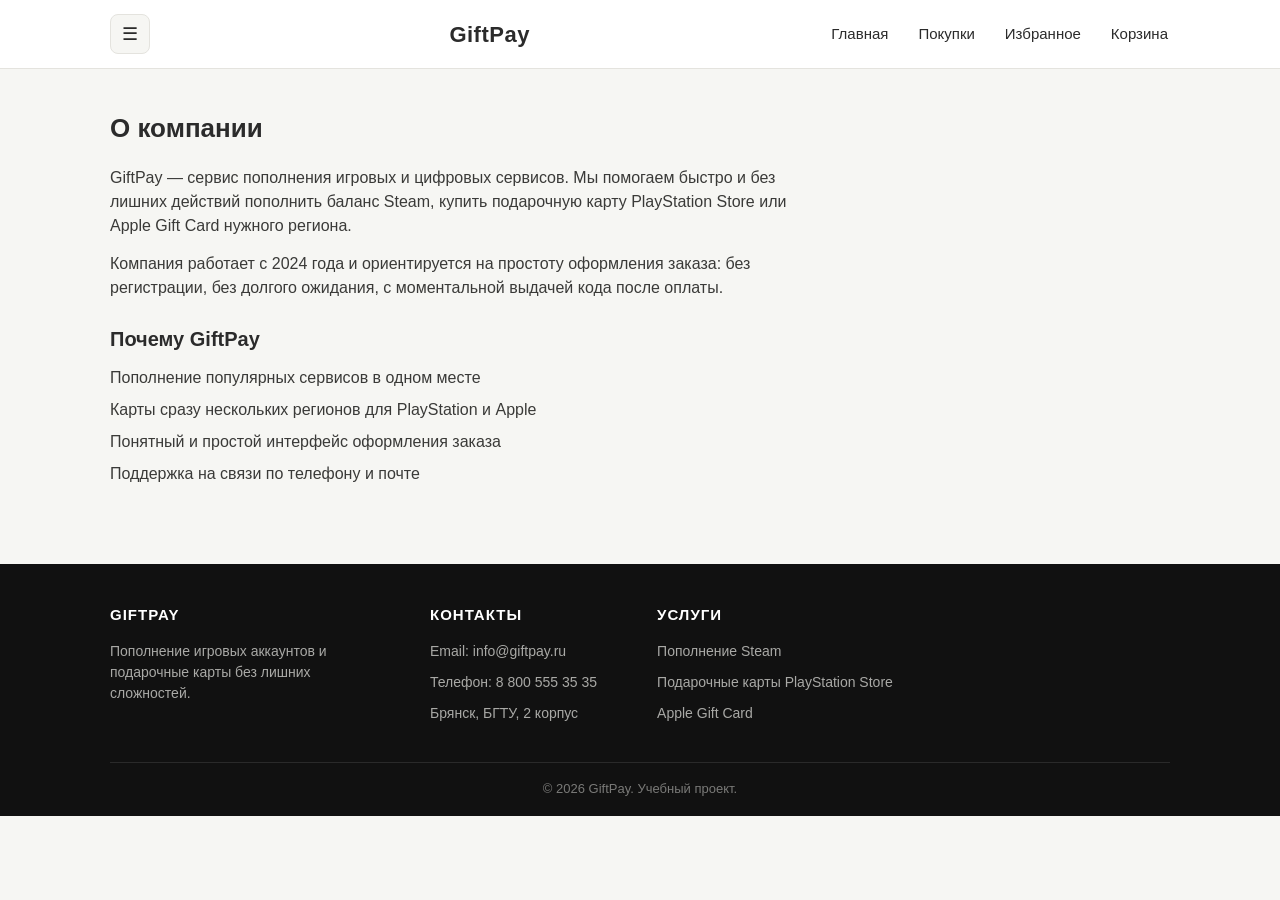
==== about.html @ 181891fd "Add files via upload" ====
<!DOCTYPE html>
<html lang="ru">
<head>
	<meta charset="UTF-8">
	<title>О нас — GiftPay</title>
	<meta name="viewport" content="width=device-width, initial-scale=1.0">
	<link rel="stylesheet" href="styles.css">
	<link rel="icon" href="images/favicon.svg" type="image/svg+xml">
</head>
<body>

	<header class="site-header">
		<div class="header-inner">
			<button class="menu-btn" id="menuBtn" title="Меню">&#9776;</button>
			<a href="index.html" class="logo">GiftPay</a>
			<nav class="top-nav">
				<ul>
					<li><a href="index.html">Главная</a></li>
					<li><a href="purchases.html">Покупки</a></li>
					<li><a href="favorites.html">Избранное</a></li>
					<li><a href="cart.html">Корзина</a></li>
				</ul>
			</nav>
		</div>
		<div class="dropdown-menu" id="dropdownMenu">
			<ul>
				<li><a href="services.html">Услуги</a></li>
				<li><a href="about.html">О нас</a></li>
				<li><a href="contacts.html">Контакты</a></li>
				<li><a href="profile.html">Профиль</a></li>
			</ul>
		</div>
	</header>

	<main class="container">
		<section class="page-section">
			<h1>О компании</h1>
			<p>
				GiftPay — сервис пополнения игровых и цифровых сервисов. Мы помогаем
				быстро и без лишних действий пополнить баланс Steam, купить подарочную
				карту PlayStation Store или Apple Gift Card нужного региона.
			</p>
			<p>
				Компания работает с 2024 года и ориентируется на простоту оформления
				заказа: без регистрации, без долгого ожидания, с моментальной выдачей
				кода после оплаты.
			</p>

			<h2>Почему GiftPay</h2>
			<ul class="info-list">
				<li>Пополнение популярных сервисов в одном месте</li>
				<li>Карты сразу нескольких регионов для PlayStation и Apple</li>
				<li>Понятный и простой интерфейс оформления заказа</li>
				<li>Поддержка на связи по телефону и почте</li>
			</ul>
		</section>
	</main>

	<footer class="site-footer">
		<div class="container">
			<div class="footer-cols">
				<div class="footer-col">
					<h3>GiftPay</h3>
					<p>Пополнение игровых аккаунтов и подарочные карты без лишних сложностей.</p>
				</div>
				<div class="footer-col">
					<h3>Контакты</h3>
					<ul>
						<li>Email: info@giftpay.ru</li>
						<li>Телефон: 8 800 555 35 35</li>
						<li>Брянск, БГТУ, 2 корпус</li>
					</ul>
				</div>
				<div class="footer-col">
					<h3>Услуги</h3>
					<ul>
						<li>Пополнение Steam</li>
						<li>Подарочные карты PlayStation Store</li>
						<li>Apple Gift Card</li>
					</ul>
				</div>
			</div>
			<div class="footer-bottom">
				&copy; 2026 GiftPay. Учебный проект.
			</div>
		</div>
	</footer>

	<script src="js/script.js"></script>
</body>
</html>
---- styles.css ----
/* ===================================
   Общий стиль сайта GiftPay
   =================================== */

* {
	margin: 0;
	padding: 0;
	box-sizing: border-box;
}

body {
	font-family: Arial, Helvetica, sans-serif;
	background: #f6f6f3;
	color: #2b2b2b;
	line-height: 1.5;
}

a:link,
a:visited {
	text-decoration: none;
	color: inherit;
}

a:hover {
	color: #3a5ad9;
}

a:active {
	color: #2f49b3;
}

/* Для пунктов навигации обычная и посещённая ссылка выглядят одинаково */
.top-nav a:link,
.top-nav a:visited,
.dropdown-menu a:link,
.dropdown-menu a:visited,
.service-tabs a:link,
.service-tabs a:visited,
.country-tabs a:link,
.country-tabs a:visited {
	color: inherit;
}

.text-link:link,
.text-link:visited {
	color: #3a5ad9;
	text-decoration: underline;
}

.text-link:hover {
	color: #2f49b3;
}

.note-text {
	margin-top: 20px;
}

ul {
	list-style: none;
}

img {
	max-width: 100%;
}

.container {
	max-width: 1100px;
	margin: 0 auto;
	padding: 0 20px;
}

/* ===== Шапка сайта ===== */

.site-header {
	background: #ffffff;
	border-bottom: 1px solid #e4e3de;
	position: relative;
}

.header-inner {
	max-width: 1100px;
	margin: 0 auto;
	padding: 14px 20px;
	display: flex;
	align-items: center;
	justify-content: space-between;
}

.menu-btn {
	width: 40px;
	height: 40px;
	border: 1px solid #e4e3de;
	background: #f6f6f3;
	border-radius: 8px;
	font-size: 18px;
	cursor: pointer;
	color: #2b2b2b;
}

.menu-btn:hover {
	background: #ececea;
}

.logo {
	font-size: 22px;
	font-weight: bold;
	color: #3a5ad9;
	letter-spacing: 0.5px;
}

.top-nav ul {
	display: flex;
	gap: 26px;
}

.top-nav a {
	font-size: 15px;
	color: #4a4a48;
	padding: 6px 2px;
	border-bottom: 2px solid transparent;
}

.top-nav a:hover {
	color: #3a5ad9;
	border-bottom: 2px solid #3a5ad9;
}

/* Выпадающее меню слева */

.dropdown-menu {
	display: none;
	position: absolute;
	top: 62px;
	left: 20px;
	background: #ffffff;
	border: 1px solid #e4e3de;
	border-radius: 10px;
	box-shadow: 0 6px 18px rgba(0, 0, 0, 0.08);
	overflow: hidden;
	z-index: 10;
}

.dropdown-menu.open {
	display: block;
}

.dropdown-menu li a {
	display: block;
	padding: 12px 22px;
	font-size: 15px;
	color: #2b2b2b;
	white-space: nowrap;
}

.dropdown-menu li a:hover {
	background: #f2f3ff;
	color: #3a5ad9;
}

/* ===== Популярное ===== */

.popular {
	padding: 34px 0 10px 0;
}

.popular h2 {
	font-size: 22px;
	margin-bottom: 16px;
}

.popular-list {
	display: flex;
	gap: 16px;
	flex-wrap: wrap;
}

.popular-card {
	width: 130px;
	background: #ffffff;
	border: 1px solid #e4e3de;
	border-radius: 12px;
	padding: 16px 10px;
	text-align: center;
}

.popular-card:hover {
	border-color: #3a5ad9;
}

.brand-icon {
	width: 48px;
	height: 48px;
	margin: 0 auto 10px auto;
	border-radius: 12px;
	display: flex;
	align-items: center;
	justify-content: center;
	color: #ffffff;
	font-weight: bold;
	font-size: 15px;
}

.icon-ps { background: #0a3d8f; }
.icon-steam { background: #1b2838; }
.icon-openai { background: #10a37f; }
.icon-claude { background: #da7756; }
.icon-apple { background: #2b2b2b; }

.popular-card span {
	font-size: 14px;
	color: #3a3a38;
}

/* ===== Блок пополнения / витрина услуг ===== */

.shop {
	padding: 30px 0 50px 0;
}

.shop h2 {
	font-size: 22px;
	margin-bottom: 16px;
}

.service-tabs {
	display: flex;
	gap: 24px;
	border-bottom: 1px solid #e4e3de;
	margin-bottom: 22px;
}

.service-tabs li a {
	display: inline-block;
	padding: 10px 2px;
	font-size: 15px;
	color: #7a7a76;
	border-bottom: 2px solid transparent;
	cursor: pointer;
}

.service-tabs li a.active {
	color: #2b2b2b;
	border-bottom: 2px solid #3a5ad9;
}

.service-panel {
	display: none;
	background: #ffffff;
	border: 1px solid #e4e3de;
	border-radius: 14px;
	padding: 26px;
}

.service-panel.active {
	display: block;
}

.country-tabs {
	display: flex;
	gap: 10px;
	margin-bottom: 20px;
}

.country-tabs li a {
	display: inline-block;
	padding: 9px 18px;
	border: 1px solid #d9d9d3;
	border-radius: 8px;
	font-size: 14px;
	color: #4a4a48;
}

.country-tabs li a.active {
	border-color: #3a5ad9;
	color: #3a5ad9;
	background: #f2f3ff;
}

.field-label {
	font-size: 14px;
	color: #6b6b68;
	margin-bottom: 8px;
}

.amount-input {
	width: 100%;
	padding: 12px 14px;
	border: 1px solid #d9d9d3;
	border-radius: 8px;
	font-size: 15px;
	margin-bottom: 14px;
}

.amount-presets {
	display: flex;
	gap: 10px;
	margin-bottom: 20px;
	flex-wrap: wrap;
}

.amount-presets button {
	padding: 9px 16px;
	border: 1px solid #d9d9d3;
	border-radius: 8px;
	background: #f6f6f3;
	font-size: 14px;
	cursor: pointer;
}

.amount-presets button:hover,
.amount-presets button.picked {
	border-color: #3a5ad9;
	color: #3a5ad9;
	background: #f2f3ff;
}

.login-input {
	width: 100%;
	padding: 12px 14px;
	border: 1px solid #d9d9d3;
	border-radius: 8px;
	font-size: 15px;
	margin-bottom: 18px;
}

.buy-btn {
	padding: 13px 30px;
	background: #3a5ad9;
	color: #ffffff;
	border: none;
	border-radius: 8px;
	font-size: 15px;
	cursor: pointer;
}

.buy-btn:hover {
	background: #2f49b3;
}

/* ===== Обычный текстовый блок (страницы О нас / Контакты) ===== */

.page-section {
	padding: 40px 0;
}

.page-section h1 {
	font-size: 26px;
	margin-bottom: 18px;
}

.page-section h2 {
	font-size: 20px;
	margin: 24px 0 12px 0;
}

.page-section p {
	margin-bottom: 14px;
	color: #3a3a38;
	max-width: 720px;
}

.info-list li {
	margin-bottom: 8px;
	color: #3a3a38;
}

.map-wrap {
	margin-top: 20px;
	border: 1px solid #e4e3de;
	border-radius: 12px;
	overflow: hidden;
}

.map-wrap iframe {
	width: 100%;
	height: 380px;
	border: 0;
	display: block;
}

.empty-block {
	background: #ffffff;
	border: 1px solid #e4e3de;
	border-radius: 12px;
	padding: 50px 20px;
	text-align: center;
	color: #7a7a76;
}

/* ===== Подвал ===== */

.site-footer {
	background: #111111;
	color: #d8d8d5;
	padding: 40px 0 18px 0;
	margin-top: 30px;
}

.footer-cols {
	display: flex;
	gap: 60px;
	flex-wrap: wrap;
	margin-bottom: 28px;
}

.footer-col h3 {
	font-size: 15px;
	letter-spacing: 1px;
	margin-bottom: 14px;
	color: #ffffff;
	text-transform: uppercase;
}

.footer-col p {
	font-size: 14px;
	color: #a9a9a6;
	max-width: 260px;
}

.footer-col li {
	font-size: 14px;
	color: #a9a9a6;
	margin-bottom: 10px;
}

.footer-bottom {
	border-top: 1px solid #2a2a2a;
	padding-top: 16px;
	text-align: center;
	font-size: 13px;
	color: #7a7a78;
}
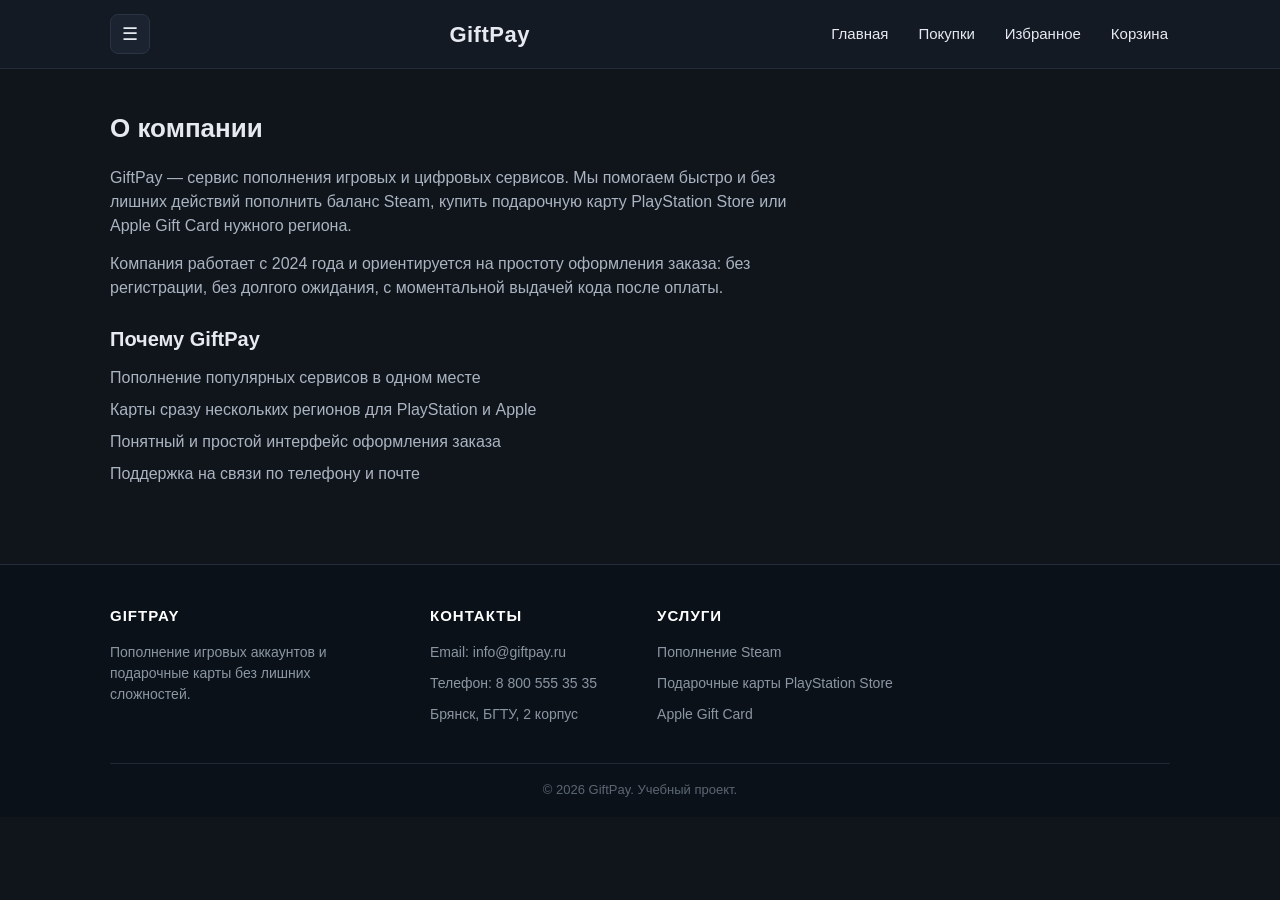
==== commit 4608f0a9: "Add files via upload" ====
--- a/about.html
+++ b/about.html
@@ -11,7 +11,17 @@
 
 	<header class="site-header">
 		<div class="header-inner">
-			<button class="menu-btn" id="menuBtn" title="Меню">&#9776;</button>
+			<div class="menu-wrap">
+				<button class="menu-btn" id="menuBtn" title="Меню">&#9776;</button>
+				<div class="dropdown-menu" id="dropdownMenu">
+					<ul>
+						<li><a href="services.html">Услуги</a></li>
+						<li><a href="about.html">О нас</a></li>
+						<li><a href="contacts.html">Контакты</a></li>
+						<li><a href="profile.html">Профиль</a></li>
+					</ul>
+				</div>
+			</div>
 			<a href="index.html" class="logo">GiftPay</a>
 			<nav class="top-nav">
 				<ul>
@@ -21,14 +31,6 @@
 					<li><a href="cart.html">Корзина</a></li>
 				</ul>
 			</nav>
-		</div>
-		<div class="dropdown-menu" id="dropdownMenu">
-			<ul>
-				<li><a href="services.html">Услуги</a></li>
-				<li><a href="about.html">О нас</a></li>
-				<li><a href="contacts.html">Контакты</a></li>
-				<li><a href="profile.html">Профиль</a></li>
-			</ul>
 		</div>
 	</header>
 
--- a/styles.css
+++ b/styles.css
@@ -1,5 +1,6 @@
 /* ===================================
    Общий стиль сайта GiftPay
+   Тёмная тема с голубыми акцентами
    =================================== */
 
 * {
@@ -10,8 +11,8 @@
 
 body {
 	font-family: Arial, Helvetica, sans-serif;
-	background: #f6f6f3;
-	color: #2b2b2b;
+	background: #10151c;
+	color: #e6eaf0;
 	line-height: 1.5;
 }
 
@@ -22,11 +23,11 @@
 }
 
 a:hover {
-	color: #3a5ad9;
+	color: #4c9aff;
 }
 
 a:active {
-	color: #2f49b3;
+	color: #78b4ff;
 }
 
 /* Для пунктов навигации обычная и посещённая ссылка выглядят одинаково */
@@ -43,16 +44,17 @@
 
 .text-link:link,
 .text-link:visited {
-	color: #3a5ad9;
+	color: #4c9aff;
 	text-decoration: underline;
 }
 
 .text-link:hover {
-	color: #2f49b3;
+	color: #78b4ff;
 }
 
 .note-text {
 	margin-top: 20px;
+	color: #aab4c0;
 }
 
 ul {
@@ -61,6 +63,7 @@
 
 img {
 	max-width: 100%;
+	display: block;
 }
 
 .container {
@@ -72,9 +75,8 @@
 /* ===== Шапка сайта ===== */
 
 .site-header {
-	background: #ffffff;
-	border-bottom: 1px solid #e4e3de;
-	position: relative;
+	background: #141a23;
+	border-bottom: 1px solid #232c38;
 }
 
 .header-inner {
@@ -86,25 +88,31 @@
 	justify-content: space-between;
 }
 
+/* Обёртка кнопки-меню — от неё отталкивается выпадающий список,
+   поэтому он всегда открывается именно под кнопкой */
+.menu-wrap {
+	position: relative;
+}
+
 .menu-btn {
 	width: 40px;
 	height: 40px;
-	border: 1px solid #e4e3de;
-	background: #f6f6f3;
+	border: 1px solid #2a3442;
+	background: #1b2330;
 	border-radius: 8px;
 	font-size: 18px;
 	cursor: pointer;
-	color: #2b2b2b;
+	color: #e6eaf0;
 }
 
 .menu-btn:hover {
-	background: #ececea;
+	background: #232d3c;
 }
 
 .logo {
 	font-size: 22px;
 	font-weight: bold;
-	color: #3a5ad9;
+	color: #4c9aff;
 	letter-spacing: 0.5px;
 }
 
@@ -115,27 +123,27 @@
 
 .top-nav a {
 	font-size: 15px;
-	color: #4a4a48;
+	color: #aab4c0;
 	padding: 6px 2px;
 	border-bottom: 2px solid transparent;
 }
 
 .top-nav a:hover {
-	color: #3a5ad9;
-	border-bottom: 2px solid #3a5ad9;
-}
-
-/* Выпадающее меню слева */
+	color: #4c9aff;
+	border-bottom: 2px solid #4c9aff;
+}
+
+/* Выпадающее меню слева, привязано к .menu-wrap */
 
 .dropdown-menu {
 	display: none;
 	position: absolute;
-	top: 62px;
-	left: 20px;
-	background: #ffffff;
-	border: 1px solid #e4e3de;
+	top: 50px;
+	left: 0;
+	background: #1b2330;
+	border: 1px solid #2a3442;
 	border-radius: 10px;
-	box-shadow: 0 6px 18px rgba(0, 0, 0, 0.08);
+	box-shadow: 0 10px 24px rgba(0, 0, 0, 0.35);
 	overflow: hidden;
 	z-index: 10;
 }
@@ -148,13 +156,13 @@
 	display: block;
 	padding: 12px 22px;
 	font-size: 15px;
-	color: #2b2b2b;
+	color: #e6eaf0;
 	white-space: nowrap;
 }
 
 .dropdown-menu li a:hover {
-	background: #f2f3ff;
-	color: #3a5ad9;
+	background: #232d3c;
+	color: #4c9aff;
 }
 
 /* ===== Популярное ===== */
@@ -176,15 +184,15 @@
 
 .popular-card {
 	width: 130px;
-	background: #ffffff;
-	border: 1px solid #e4e3de;
+	background: #161d27;
+	border: 1px solid #232c38;
 	border-radius: 12px;
 	padding: 16px 10px;
 	text-align: center;
 }
 
 .popular-card:hover {
-	border-color: #3a5ad9;
+	border-color: #4c9aff;
 }
 
 .brand-icon {
@@ -200,15 +208,26 @@
 	font-size: 15px;
 }
 
-.icon-ps { background: #0a3d8f; }
-.icon-steam { background: #1b2838; }
 .icon-openai { background: #10a37f; }
 .icon-claude { background: #da7756; }
-.icon-apple { background: #2b2b2b; }
+
+.brand-photo {
+	width: 48px;
+	height: 48px;
+	margin: 0 auto 10px auto;
+	border-radius: 12px;
+	overflow: hidden;
+}
+
+.brand-photo img {
+	width: 100%;
+	height: 100%;
+	object-fit: cover;
+}
 
 .popular-card span {
 	font-size: 14px;
-	color: #3a3a38;
+	color: #cfd6de;
 }
 
 /* ===== Блок пополнения / витрина услуг ===== */
@@ -225,7 +244,7 @@
 .service-tabs {
 	display: flex;
 	gap: 24px;
-	border-bottom: 1px solid #e4e3de;
+	border-bottom: 1px solid #232c38;
 	margin-bottom: 22px;
 }
 
@@ -233,26 +252,73 @@
 	display: inline-block;
 	padding: 10px 2px;
 	font-size: 15px;
-	color: #7a7a76;
+	color: #8b96a3;
 	border-bottom: 2px solid transparent;
 	cursor: pointer;
 }
 
 .service-tabs li a.active {
-	color: #2b2b2b;
-	border-bottom: 2px solid #3a5ad9;
+	color: #e6eaf0;
+	border-bottom: 2px solid #4c9aff;
 }
 
 .service-panel {
 	display: none;
-	background: #ffffff;
-	border: 1px solid #e4e3de;
+	background: #161d27;
+	border: 1px solid #232c38;
 	border-radius: 14px;
 	padding: 26px;
 }
 
 .service-panel.active {
 	display: block;
+}
+
+/* Карточка товара наверху вкладки, в духе витрины маркетплейса */
+
+.product-card {
+	display: flex;
+	gap: 22px;
+	margin-bottom: 26px;
+	padding-bottom: 26px;
+	border-bottom: 1px solid #232c38;
+}
+
+.product-cover {
+	width: 150px;
+	height: 150px;
+	flex-shrink: 0;
+	border-radius: 12px;
+	overflow: hidden;
+	border: 1px solid #232c38;
+}
+
+.product-cover img {
+	width: 100%;
+	height: 100%;
+	object-fit: cover;
+}
+
+.product-info h3 {
+	font-size: 19px;
+	margin-bottom: 10px;
+}
+
+.product-info p {
+	font-size: 14px;
+	color: #aab4c0;
+	margin-bottom: 12px;
+	max-width: 560px;
+}
+
+.product-meta li {
+	font-size: 13px;
+	color: #8b96a3;
+	margin-bottom: 4px;
+}
+
+.product-meta b {
+	color: #cfd6de;
 }
 
 .country-tabs {
@@ -264,31 +330,33 @@
 .country-tabs li a {
 	display: inline-block;
 	padding: 9px 18px;
-	border: 1px solid #d9d9d3;
+	border: 1px solid #2a3442;
 	border-radius: 8px;
 	font-size: 14px;
-	color: #4a4a48;
+	color: #aab4c0;
 }
 
 .country-tabs li a.active {
-	border-color: #3a5ad9;
-	color: #3a5ad9;
-	background: #f2f3ff;
+	border-color: #4c9aff;
+	color: #4c9aff;
+	background: rgba(76, 154, 255, 0.12);
 }
 
 .field-label {
 	font-size: 14px;
-	color: #6b6b68;
+	color: #8b96a3;
 	margin-bottom: 8px;
 }
 
 .amount-input {
 	width: 100%;
 	padding: 12px 14px;
-	border: 1px solid #d9d9d3;
+	border: 1px solid #2a3442;
 	border-radius: 8px;
 	font-size: 15px;
 	margin-bottom: 14px;
+	background: #10151c;
+	color: #e6eaf0;
 }
 
 .amount-presets {
@@ -300,33 +368,37 @@
 
 .amount-presets button {
 	padding: 9px 16px;
-	border: 1px solid #d9d9d3;
+	border: 1px solid #2a3442;
 	border-radius: 8px;
-	background: #f6f6f3;
+	background: #10151c;
+	color: #e6eaf0;
 	font-size: 14px;
 	cursor: pointer;
 }
 
 .amount-presets button:hover,
 .amount-presets button.picked {
-	border-color: #3a5ad9;
-	color: #3a5ad9;
-	background: #f2f3ff;
+	border-color: #4c9aff;
+	color: #4c9aff;
+	background: rgba(76, 154, 255, 0.12);
 }
 
 .login-input {
 	width: 100%;
 	padding: 12px 14px;
-	border: 1px solid #d9d9d3;
+	border: 1px solid #2a3442;
 	border-radius: 8px;
 	font-size: 15px;
 	margin-bottom: 18px;
+	background: #10151c;
+	color: #e6eaf0;
 }
 
 .buy-btn {
 	padding: 13px 30px;
-	background: #3a5ad9;
-	color: #ffffff;
+	background: #4c9aff;
+	color: #0b1118;
+	font-weight: bold;
 	border: none;
 	border-radius: 8px;
 	font-size: 15px;
@@ -334,7 +406,7 @@
 }
 
 .buy-btn:hover {
-	background: #2f49b3;
+	background: #78b4ff;
 }
 
 /* ===== Обычный текстовый блок (страницы О нас / Контакты) ===== */
@@ -355,18 +427,18 @@
 
 .page-section p {
 	margin-bottom: 14px;
-	color: #3a3a38;
+	color: #aab4c0;
 	max-width: 720px;
 }
 
 .info-list li {
 	margin-bottom: 8px;
-	color: #3a3a38;
+	color: #aab4c0;
 }
 
 .map-wrap {
 	margin-top: 20px;
-	border: 1px solid #e4e3de;
+	border: 1px solid #232c38;
 	border-radius: 12px;
 	overflow: hidden;
 }
@@ -379,21 +451,22 @@
 }
 
 .empty-block {
-	background: #ffffff;
-	border: 1px solid #e4e3de;
+	background: #161d27;
+	border: 1px solid #232c38;
 	border-radius: 12px;
 	padding: 50px 20px;
 	text-align: center;
-	color: #7a7a76;
+	color: #8b96a3;
 }
 
 /* ===== Подвал ===== */
 
 .site-footer {
-	background: #111111;
-	color: #d8d8d5;
+	background: #0b1118;
+	color: #aab4c0;
 	padding: 40px 0 18px 0;
 	margin-top: 30px;
+	border-top: 1px solid #232c38;
 }
 
 .footer-cols {
@@ -413,20 +486,20 @@
 
 .footer-col p {
 	font-size: 14px;
-	color: #a9a9a6;
+	color: #8b96a3;
 	max-width: 260px;
 }
 
 .footer-col li {
 	font-size: 14px;
-	color: #a9a9a6;
+	color: #8b96a3;
 	margin-bottom: 10px;
 }
 
 .footer-bottom {
-	border-top: 1px solid #2a2a2a;
+	border-top: 1px solid #202834;
 	padding-top: 16px;
 	text-align: center;
 	font-size: 13px;
-	color: #7a7a78;
-}
+	color: #5c6673;
+}
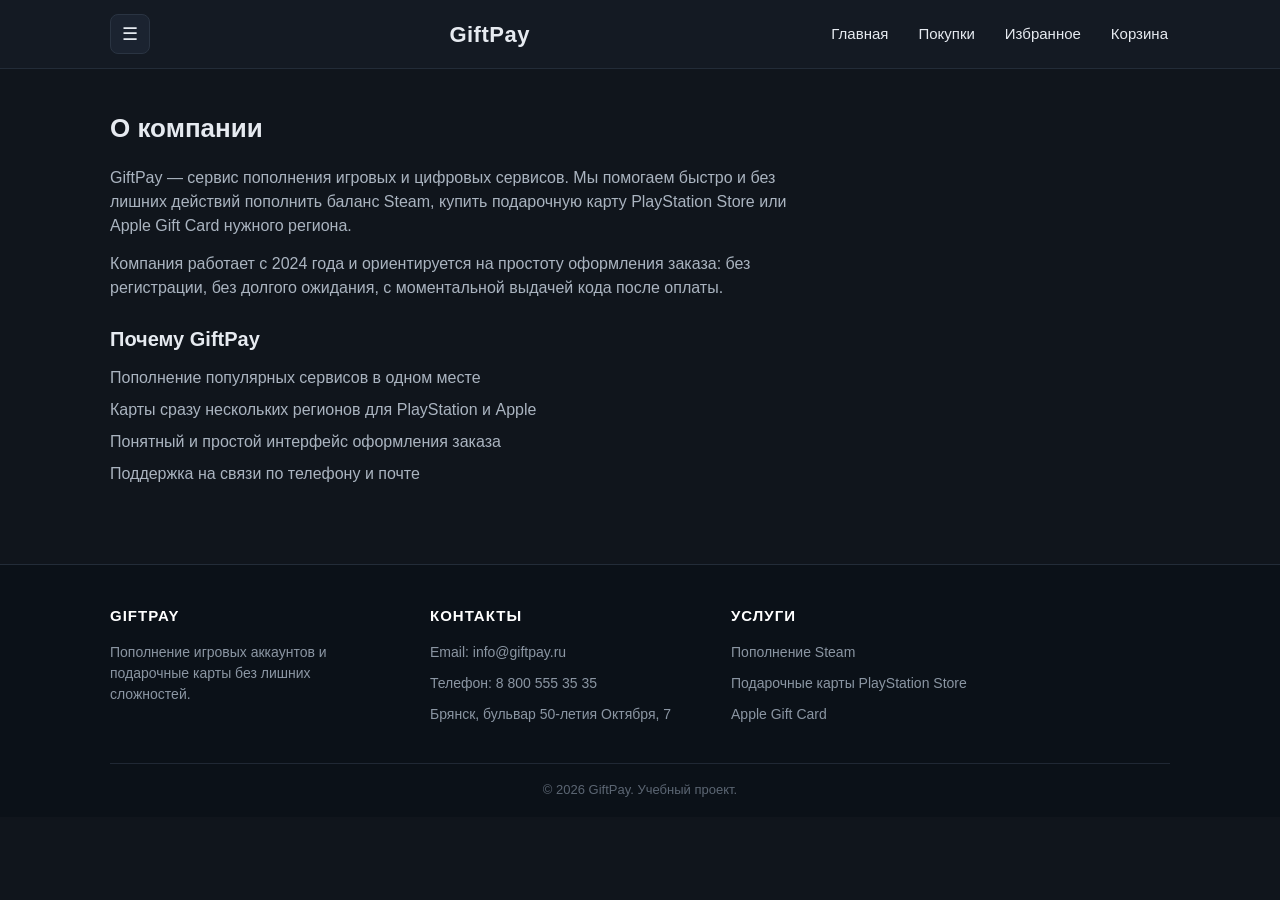
==== commit 95de2bf1: "Add files via upload" ====
--- a/about.html
+++ b/about.html
@@ -70,7 +70,7 @@
 					<ul>
 						<li>Email: info@giftpay.ru</li>
 						<li>Телефон: 8 800 555 35 35</li>
-						<li>Брянск, БГТУ, 2 корпус</li>
+						<li>Брянск, бульвар 50-летия Октября, 7</li>
 					</ul>
 				</div>
 				<div class="footer-col">
--- a/styles.css
+++ b/styles.css
@@ -178,16 +178,16 @@
 
 .popular-list {
 	display: flex;
-	gap: 16px;
+	gap: 18px;
 	flex-wrap: wrap;
 }
 
 .popular-card {
-	width: 130px;
+	width: 230px;
 	background: #161d27;
 	border: 1px solid #232c38;
-	border-radius: 12px;
-	padding: 16px 10px;
+	border-radius: 14px;
+	padding: 14px;
 	text-align: center;
 }
 
@@ -196,25 +196,25 @@
 }
 
 .brand-icon {
-	width: 48px;
-	height: 48px;
-	margin: 0 auto 10px auto;
+	width: 100%;
+	height: 130px;
+	margin: 0 auto 12px auto;
 	border-radius: 12px;
 	display: flex;
 	align-items: center;
 	justify-content: center;
 	color: #ffffff;
 	font-weight: bold;
-	font-size: 15px;
+	font-size: 32px;
 }
 
 .icon-openai { background: #10a37f; }
 .icon-claude { background: #da7756; }
 
 .brand-photo {
-	width: 48px;
-	height: 48px;
-	margin: 0 auto 10px auto;
+	width: 100%;
+	height: 130px;
+	margin: 0 auto 12px auto;
 	border-radius: 12px;
 	overflow: hidden;
 }
@@ -226,7 +226,7 @@
 }
 
 .popular-card span {
-	font-size: 14px;
+	font-size: 15px;
 	color: #cfd6de;
 }
 
